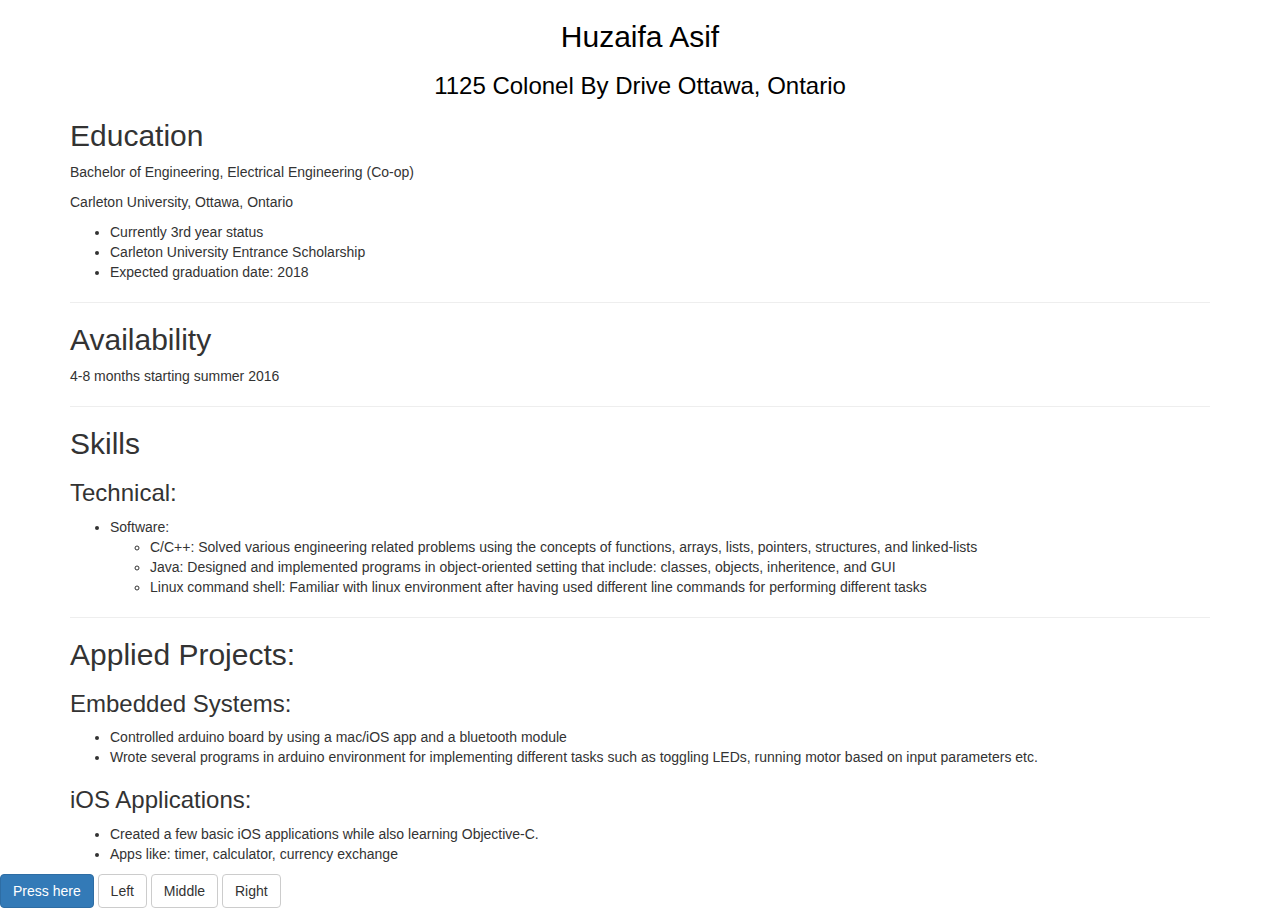
==== resume.html @ 5cf80cc9 "added bootstrap" ====
<!DOCTYPE html>

<html>
    <head>

       <link rel="stylesheet" type="text/css" href="style.css">
     <!-- Latest compiled and minified CSS -->
<link rel="stylesheet" href="http://maxcdn.bootstrapcdn.com/bootstrap/3.3.5/css/bootstrap.min.css">

	<!-- jQuery library -->
<script src="https://ajax.googleapis.com/ajax/libs/jquery/1.11.3/jquery.min.js"></script>

<!-- Latest compiled JavaScript -->
<script src="http://maxcdn.bootstrapcdn.com/bootstrap/3.3.5/js/bootstrap.min.js"></script>
    </head>

    <body>

    	<div class='container'> 

    	<div class='header-content'>
  	  		<h2> Huzaifa Asif </h2> 
  	  		<h3> 1125 Colonel By Drive 
  	  	  	 Ottawa, Ontario </h3>
  	  	</div>

  	  		<h2> Education </h2>
  	  		
  	  		<p> Bachelor of Engineering, Electrical Engineering (Co-op)</p>
  	  		<p> Carleton University, Ottawa, Ontario </p>
  	  		
  	  		<ul>
  	  			<li> Currently 3rd year status </li>
  	  			<li> Carleton University Entrance Scholarship</li>
  	  			<li>Expected graduation date: 2018</li>
  	  		</ul>
  	  		<hr>

  	  	<h2> Availability </h2>
  	  	
  	  	<p> 4-8 months starting summer 2016 </p>
  	  	<hr>


  	  	<h2> Skills </h2>
  	  	

  	  	<h3> Technical:</h3>
  	  	<ul>
  	  		<li> Software: </li>
  	  		<ul> 
  	  			<li>C/C++: Solved various engineering related problems using the concepts of functions, arrays, lists, pointers, structures, and linked-lists </li>
  	  			<li>Java: Designed and implemented programs in object-oriented setting that include: classes, objects, inheritence, and GUI </li>
  	  			<li> Linux command shell: Familiar with linux environment after having used different line commands for performing different tasks</li>
  	  		</ul>
  	  	
  	  	</ul>
	<hr>

  	  	<h2> Applied Projects: </h2>

  	  	<h3> Embedded Systems: </h3>
  	  	<ul>
  	  		<li> Controlled arduino board by using a mac/iOS app and a bluetooth module </li>
  	  		<li> Wrote several programs in arduino environment for implementing different tasks such as toggling LEDs, running motor based on input parameters etc. </li>
  	  	</ul>

  	  	<h3> iOS Applications:</h3>
  	  	<ul>
  	  		<li> Created a few basic iOS applications while also learning Objective-C.
  	  			<li> Apps like: timer, 	calculator, currency exchange </li>
  	  		</li>
  	  	</ul>


</div>

<a href="#" class="btn btn-primary">Press here</a>

<a href="#" class="btn btn-default">Left</a>
<a href="#" class="btn btn-default">Middle</a>
<a href="#" class="btn btn-default">Right</a>
  	  	

    </body>

</html>
---- style.css ----
.header-content{
	text-align: center;
	color: black;
}

.education{
	text-align: right;
}
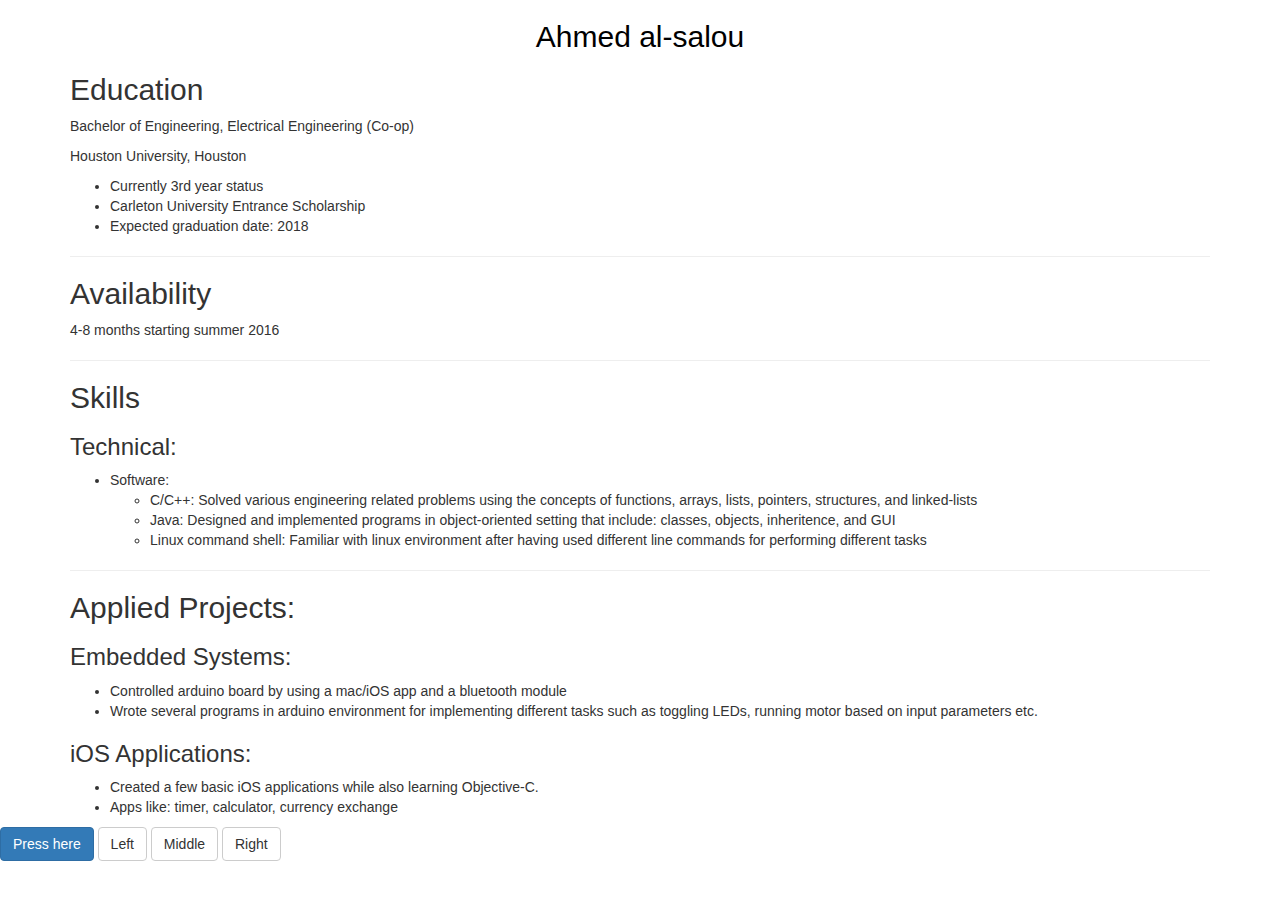
==== commit 41af8876: "Update resume.html" ====
--- a/resume.html
+++ b/resume.html
@@ -19,15 +19,14 @@
     	<div class='container'> 
 
     	<div class='header-content'>
-  	  		<h2> Huzaifa Asif </h2> 
-  	  		<h3> 1125 Colonel By Drive 
-  	  	  	 Ottawa, Ontario </h3>
+  	  		<h2> Ahmed al-salou </h2> 
+  	  		
   	  	</div>
 
   	  		<h2> Education </h2>
   	  		
   	  		<p> Bachelor of Engineering, Electrical Engineering (Co-op)</p>
-  	  		<p> Carleton University, Ottawa, Ontario </p>
+  	  		<p> Houston University, Houston </p>
   	  		
   	  		<ul>
   	  			<li> Currently 3rd year status </li>
@@ -84,4 +83,4 @@
 
     </body>
 
-</html>+</html>
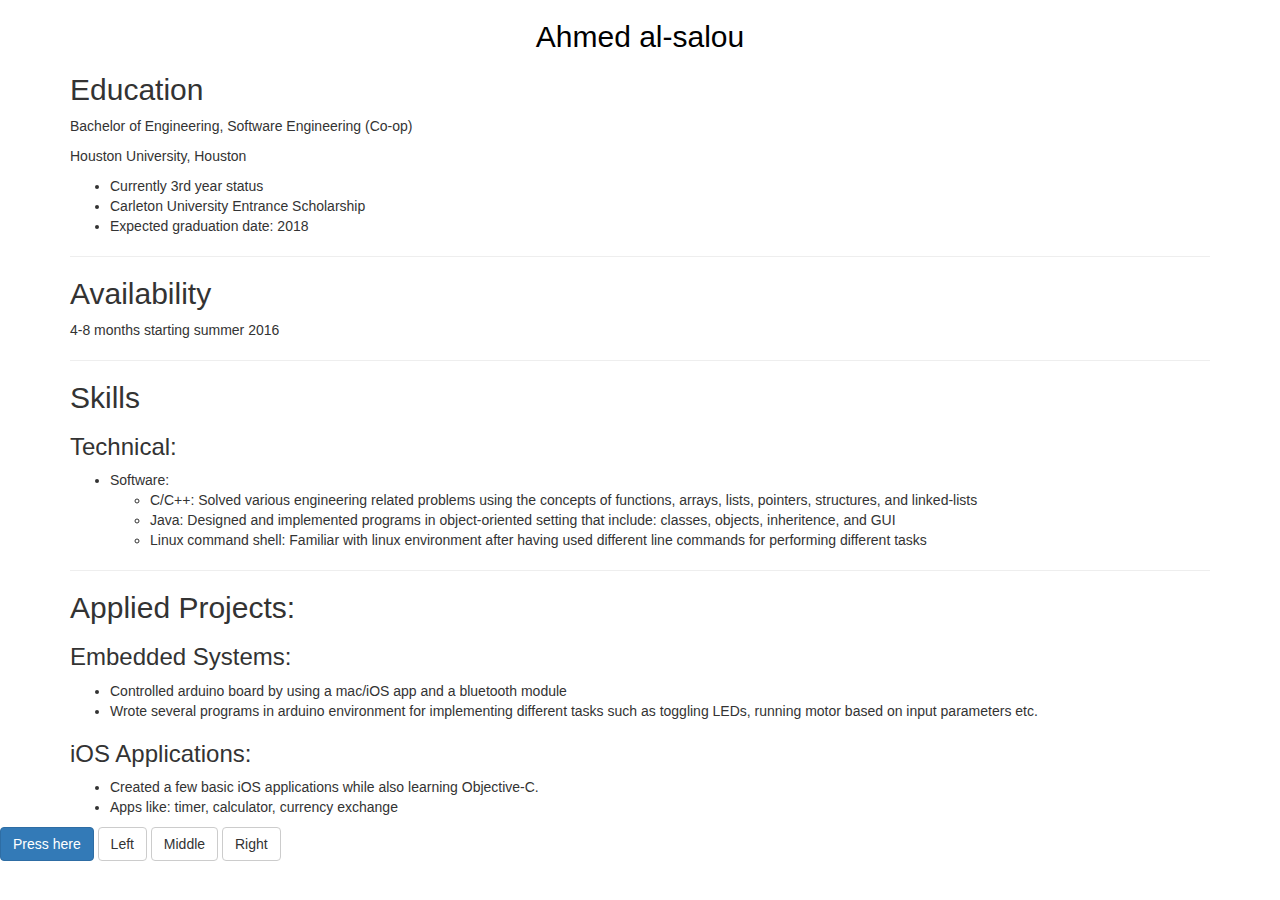
==== commit 8c854f72: "Update resume.html" ====
--- a/resume.html
+++ b/resume.html
@@ -25,7 +25,7 @@
 
   	  		<h2> Education </h2>
   	  		
-  	  		<p> Bachelor of Engineering, Electrical Engineering (Co-op)</p>
+  	  		<p> Bachelor of Engineering, Software Engineering (Co-op)</p>
   	  		<p> Houston University, Houston </p>
   	  		
   	  		<ul>
